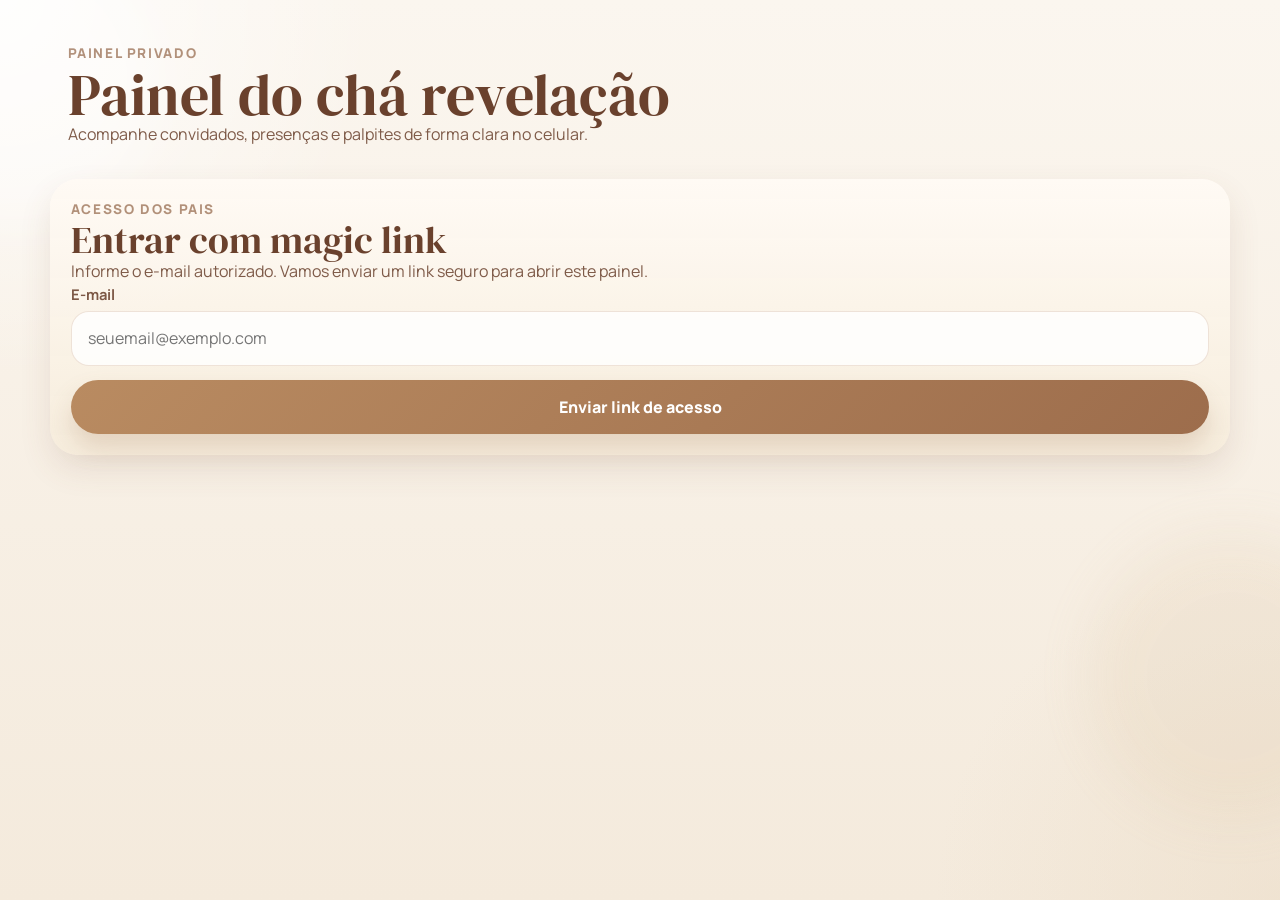
==== painel.html @ 6b30c066 "feat: add private admin dashboard" ====
<!DOCTYPE html>
<html lang="pt-BR">
  <head>
    <meta charset="UTF-8" />
    <meta name="viewport" content="width=device-width, initial-scale=1.0" />
    <title>Painel do Ch&aacute; Revele&ccedil;&atilde;o</title>
    <meta
      name="description"
      content="Painel administrativo do convite com presen&ccedil;as, palpites e resumo do evento."
    />
    <link rel="preconnect" href="https://fonts.googleapis.com" />
    <link rel="preconnect" href="https://fonts.gstatic.com" crossorigin />
    <link
      href="https://fonts.googleapis.com/css2?family=DM+Serif+Display:ital@0;1&family=Manrope:wght@400;500;600;700;800&display=swap"
      rel="stylesheet"
    />
    <link rel="stylesheet" href="./painel.css" />
  </head>
  <body>
    <div class="admin-ambient admin-ambient-left"></div>
    <div class="admin-ambient admin-ambient-right"></div>

    <main class="admin-page">
      <section class="admin-shell">
        <header class="admin-hero">
          <div>
            <p class="admin-kicker">Painel privado</p>
            <h1>Painel do ch&aacute; revela&ccedil;&atilde;o</h1>
            <p class="admin-subtitle">
              Acompanhe convidados, presen&ccedil;as e palpites de forma clara no celular.
            </p>
          </div>
          <div class="admin-hero-actions">
            <button class="admin-secondary-button" id="admin-print-button" type="button" hidden>
              Baixar PDF
            </button>
            <button class="admin-secondary-button" id="admin-logout-button" type="button" hidden>
              Sair
            </button>
          </div>
        </header>

        <section class="admin-card admin-auth-card" id="admin-auth-card">
          <p class="admin-card-kicker">Acesso dos pais</p>
          <h2>Entrar com magic link</h2>
          <p class="admin-copy">
            Informe o e-mail autorizado. Vamos enviar um link seguro para abrir este painel.
          </p>

          <form class="admin-auth-form" id="admin-login-form">
            <label class="admin-field">
              <span>E-mail</span>
              <input
                id="admin-email"
                name="email"
                type="email"
                inputmode="email"
                autocomplete="email"
                placeholder="seuemail@exemplo.com"
                required
              />
            </label>
            <button class="admin-primary-button" id="admin-login-button" type="submit">
              Enviar link de acesso
            </button>
          </form>

          <p class="admin-feedback" id="admin-auth-feedback" hidden></p>
        </section>

        <section class="admin-dashboard" id="admin-dashboard" hidden>
          <section class="admin-summary-grid" id="admin-summary-grid">
            <article class="admin-stat-card">
              <p class="admin-stat-label">Convidados</p>
              <strong class="admin-stat-value" id="stat-total-guests">0</strong>
              <span class="admin-stat-note">base atual</span>
            </article>
            <article class="admin-stat-card">
              <p class="admin-stat-label">Confirmados</p>
              <strong class="admin-stat-value" id="stat-confirmed">0</strong>
              <span class="admin-stat-note" id="stat-confirmed-rate">0%</span>
            </article>
            <article class="admin-stat-card">
              <p class="admin-stat-label">Pendentes</p>
              <strong class="admin-stat-value" id="stat-pending">0</strong>
              <span class="admin-stat-note">ainda sem resposta</span>
            </article>
            <article class="admin-stat-card">
              <p class="admin-stat-label">Palpites</p>
              <strong class="admin-stat-value" id="stat-total-votes">0</strong>
              <span class="admin-stat-note">votos &uacute;nicos</span>
            </article>
            <article class="admin-stat-card admin-stat-card-accent-girl">
              <p class="admin-stat-label">Helena</p>
              <strong class="admin-stat-value" id="stat-girl-votes">0</strong>
              <span class="admin-stat-note" id="stat-girl-rate">0%</span>
            </article>
            <article class="admin-stat-card admin-stat-card-accent-boy">
              <p class="admin-stat-label">Heitor</p>
              <strong class="admin-stat-value" id="stat-boy-votes">0</strong>
              <span class="admin-stat-note" id="stat-boy-rate">0%</span>
            </article>
          </section>

          <section class="admin-chart-grid">
            <article class="admin-card admin-chart-card">
              <div class="admin-card-header">
                <div>
                  <p class="admin-card-kicker">Presen&ccedil;a</p>
                  <h2>Resumo de confirma&ccedil;&otilde;es</h2>
                </div>
              </div>
              <div class="admin-chart-layout">
                <div class="admin-donut" id="presence-donut" aria-hidden="true">
                  <div class="admin-donut-hole">
                    <strong id="presence-donut-center">0%</strong>
                    <span>confirmado</span>
                  </div>
                </div>
                <div class="admin-legend">
                  <div class="admin-legend-item">
                    <span class="admin-legend-dot admin-legend-dot-confirmed"></span>
                    <div>
                      <strong id="presence-confirmed-legend">0</strong>
                      <span>Confirmados</span>
                    </div>
                  </div>
                  <div class="admin-legend-item">
                    <span class="admin-legend-dot admin-legend-dot-pending"></span>
                    <div>
                      <strong id="presence-pending-legend">0</strong>
                      <span>Pendentes</span>
                    </div>
                  </div>
                </div>
              </div>
            </article>

            <article class="admin-card admin-chart-card">
              <div class="admin-card-header">
                <div>
                  <p class="admin-card-kicker">Palpites</p>
                  <h2>Como est&aacute; a disputa</h2>
                </div>
              </div>
              <div class="admin-chart-layout">
                <div class="admin-donut admin-donut-votes" id="vote-donut" aria-hidden="true">
                  <div class="admin-donut-hole">
                    <strong id="vote-donut-center">0</strong>
                    <span>palpites</span>
                  </div>
                </div>
                <div class="admin-legend">
                  <div class="admin-legend-item">
                    <span class="admin-legend-dot admin-legend-dot-girl"></span>
                    <div>
                      <strong id="vote-girl-legend">0</strong>
                      <span>Helena</span>
                    </div>
                  </div>
                  <div class="admin-legend-item">
                    <span class="admin-legend-dot admin-legend-dot-boy"></span>
                    <div>
                      <strong id="vote-boy-legend">0</strong>
                      <span>Heitor</span>
                    </div>
                  </div>
                </div>
              </div>
              <div class="admin-bar-compare">
                <div class="admin-bar-track">
                  <span class="admin-bar-fill admin-bar-fill-girl" id="vote-girl-bar"></span>
                </div>
                <div class="admin-bar-track">
                  <span class="admin-bar-fill admin-bar-fill-boy" id="vote-boy-bar"></span>
                </div>
              </div>
            </article>
          </section>

          <section class="admin-card admin-controls-card">
            <div class="admin-card-header">
              <div>
                <p class="admin-card-kicker">Convidados</p>
                <h2>Buscar e filtrar</h2>
              </div>
            </div>
            <div class="admin-controls-grid">
              <label class="admin-field">
                <span>Buscar nome</span>
                <input
                  id="guest-search"
                  type="search"
                  inputmode="search"
                  placeholder="Digite um nome"
                />
              </label>
              <label class="admin-field">
                <span>Presen&ccedil;a</span>
                <select id="attendance-filter">
                  <option value="all">Todos</option>
                  <option value="confirmed">Confirmados</option>
                  <option value="pending">Pendentes</option>
                </select>
              </label>
              <label class="admin-field">
                <span>Palpite</span>
                <select id="vote-filter">
                  <option value="all">Todos</option>
                  <option value="voted">J&aacute; votaram</option>
                  <option value="not_voted">Ainda n&atilde;o votaram</option>
                  <option value="menina">Helena</option>
                  <option value="menino">Heitor</option>
                </select>
              </label>
            </div>
          </section>

          <section class="admin-card">
            <div class="admin-card-header">
              <div>
                <p class="admin-card-kicker">Vis&atilde;o geral</p>
                <h2>Lista de convidados</h2>
              </div>
              <span class="admin-inline-note" id="guest-results-note">0 resultados</span>
            </div>
            <div class="admin-guest-list" id="admin-guest-list"></div>
          </section>

          <section class="admin-card">
            <div class="admin-card-header">
              <div>
                <p class="admin-card-kicker">&Uacute;ltimos movimentos</p>
                <h2>Palpites recentes</h2>
              </div>
            </div>
            <div class="admin-activity-list" id="admin-activity-list"></div>
          </section>
        </section>
      </section>
    </main>

    <script src="./config.js"></script>
    <script src="./painel.js"></script>
  </body>
</html>
---- painel.css ----
:root {
  --admin-cream-50: #fffaf4;
  --admin-cream-100: #f8efe2;
  --admin-cream-200: #f0e2cb;
  --admin-sand-300: #dcc09c;
  --admin-caramel-400: #b5855d;
  --admin-brown-500: #94684b;
  --admin-brown-700: #6a412d;
  --admin-brown-900: #533222;
  --admin-rose-400: #e6adc7;
  --admin-rose-500: #d88baa;
  --admin-blue-400: #a8c5e4;
  --admin-blue-500: #84add7;
  --admin-olive-300: #d7d8c8;
  --admin-shadow-soft: 0 24px 70px rgba(110, 76, 54, 0.12);
  --admin-shadow-card: 0 14px 32px rgba(123, 82, 55, 0.12);
  --admin-font-display: "DM Serif Display", serif;
  --admin-font-ui: "Manrope", sans-serif;
  --admin-page-width: min(calc(100vw - 1rem), 1180px);
}

* {
  box-sizing: border-box;
}

html,
body {
  margin: 0;
  min-height: 100%;
}

body {
  font-family: var(--admin-font-ui);
  color: var(--admin-brown-700);
  background:
    radial-gradient(circle at top left, rgba(255, 255, 255, 0.82), transparent 24%),
    radial-gradient(circle at bottom right, rgba(235, 220, 199, 0.52), transparent 22%),
    linear-gradient(180deg, #fbf6ef 0%, #f4eadc 100%);
  overflow-x: hidden;
}

button,
input,
select {
  font: inherit;
}

.admin-ambient {
  position: fixed;
  width: 18rem;
  height: 18rem;
  border-radius: 50%;
  filter: blur(26px);
  opacity: 0.45;
  pointer-events: none;
}

.admin-ambient-left {
  top: -4rem;
  left: -8rem;
  background: rgba(255, 255, 255, 0.84);
}

.admin-ambient-right {
  right: -6rem;
  bottom: 5rem;
  background: rgba(220, 192, 156, 0.34);
}

.admin-page {
  width: var(--admin-page-width);
  margin: 0 auto;
  padding: 1rem 0 2rem;
}

.admin-shell {
  position: relative;
  z-index: 1;
}

.admin-hero {
  display: flex;
  flex-direction: column;
  gap: 1rem;
  padding: 1.25rem 1.1rem 1rem;
}

.admin-kicker,
.admin-card-kicker {
  margin: 0 0 0.35rem;
  font-size: 0.84rem;
  font-weight: 800;
  letter-spacing: 0.12em;
  text-transform: uppercase;
  color: rgba(148, 104, 75, 0.72);
}

.admin-hero h1,
.admin-card h2 {
  margin: 0;
  font-family: var(--admin-font-display);
  font-weight: 400;
  line-height: 0.95;
  color: var(--admin-brown-700);
}

.admin-hero h1 {
  font-size: clamp(2.2rem, 7vw, 3.6rem);
}

.admin-card h2 {
  font-size: clamp(1.7rem, 6vw, 2.35rem);
}

.admin-subtitle,
.admin-copy {
  margin: 0;
  max-width: 42rem;
  font-size: 1rem;
  line-height: 1.55;
  color: rgba(106, 65, 45, 0.86);
}

.admin-hero-actions {
  display: flex;
  flex-wrap: wrap;
  gap: 0.75rem;
}

.admin-card {
  margin: 0 0 1rem;
  padding: 1.2rem;
  border-radius: 28px;
  background: linear-gradient(180deg, rgba(255, 250, 244, 0.97), rgba(246, 236, 220, 0.94));
  box-shadow: var(--admin-shadow-card);
}

.admin-auth-card {
  padding: 1.3rem;
}

.admin-auth-form,
.admin-controls-grid {
  display: grid;
  gap: 0.9rem;
}

.admin-field {
  display: grid;
  gap: 0.45rem;
}

.admin-field span {
  font-size: 0.92rem;
  font-weight: 700;
  color: rgba(106, 65, 45, 0.88);
}

.admin-field input,
.admin-field select {
  width: 100%;
  min-height: 3.3rem;
  padding: 0.95rem 1rem;
  border: 1px solid rgba(181, 133, 93, 0.22);
  border-radius: 18px;
  background: rgba(255, 255, 255, 0.82);
  color: var(--admin-brown-700);
  outline: none;
  transition:
    border-color 0.24s ease,
    box-shadow 0.24s ease,
    transform 0.24s ease;
}

.admin-field input:focus,
.admin-field select:focus {
  border-color: rgba(181, 133, 93, 0.52);
  box-shadow: 0 0 0 4px rgba(181, 133, 93, 0.1);
}

.admin-primary-button,
.admin-secondary-button {
  border: 0;
  border-radius: 999px;
  cursor: pointer;
  transition:
    transform 0.22s ease,
    box-shadow 0.22s ease,
    background 0.22s ease;
}

.admin-primary-button {
  min-height: 3.4rem;
  padding: 0.95rem 1.4rem;
  background: linear-gradient(135deg, #b98b61 0%, #9d6d4c 100%);
  color: #fff;
  font-weight: 800;
  box-shadow: 0 14px 24px rgba(157, 109, 76, 0.22);
}

.admin-secondary-button {
  min-height: 3rem;
  padding: 0.85rem 1.2rem;
  background: rgba(255, 255, 255, 0.72);
  color: var(--admin-brown-700);
  font-weight: 700;
  border: 1px solid rgba(181, 133, 93, 0.18);
}

.admin-primary-button:hover,
.admin-secondary-button:hover {
  transform: translateY(-1px);
}

.admin-feedback {
  margin: 0.95rem 0 0;
  padding: 0.9rem 1rem;
  border-radius: 16px;
  background: rgba(181, 133, 93, 0.1);
  color: var(--admin-brown-700);
  font-size: 0.94rem;
  line-height: 1.45;
}

.admin-feedback.is-error {
  background: rgba(216, 139, 170, 0.14);
  color: #8c4568;
}

.admin-dashboard[hidden],
.admin-auth-card[hidden] {
  display: none !important;
}

.admin-summary-grid,
.admin-chart-grid {
  display: grid;
  gap: 0.9rem;
}

.admin-summary-grid {
  grid-template-columns: repeat(2, minmax(0, 1fr));
  margin-bottom: 1rem;
}

.admin-stat-card {
  padding: 1.1rem 1rem;
  border-radius: 22px;
  background: rgba(255, 255, 255, 0.7);
  box-shadow: inset 0 1px 0 rgba(255, 255, 255, 0.75);
}

.admin-stat-card-accent-girl {
  background: linear-gradient(180deg, rgba(255, 240, 247, 0.88), rgba(255, 255, 255, 0.72));
}

.admin-stat-card-accent-boy {
  background: linear-gradient(180deg, rgba(239, 246, 255, 0.88), rgba(255, 255, 255, 0.72));
}

.admin-stat-label,
.admin-stat-note {
  margin: 0;
}

.admin-stat-label {
  font-size: 0.86rem;
  font-weight: 800;
  letter-spacing: 0.06em;
  text-transform: uppercase;
  color: rgba(106, 65, 45, 0.68);
}

.admin-stat-value {
  display: block;
  margin-top: 0.45rem;
  font-size: 2rem;
  line-height: 1;
  font-family: var(--admin-font-display);
  color: var(--admin-brown-900);
}

.admin-stat-note {
  margin-top: 0.35rem;
  font-size: 0.86rem;
  color: rgba(106, 65, 45, 0.7);
}

.admin-card-header {
  display: flex;
  align-items: flex-start;
  justify-content: space-between;
  gap: 0.8rem;
  margin-bottom: 1rem;
}

.admin-inline-note {
  display: inline-flex;
  align-items: center;
  min-height: 2rem;
  padding: 0.3rem 0.8rem;
  border-radius: 999px;
  background: rgba(148, 104, 75, 0.1);
  color: rgba(106, 65, 45, 0.82);
  font-size: 0.82rem;
  font-weight: 700;
}

.admin-chart-layout {
  display: grid;
  gap: 1rem;
  justify-items: center;
}

.admin-donut {
  --fill-angle: 180deg;
  --fill-start: var(--admin-caramel-400);
  --fill-end: var(--admin-brown-500);
  width: 11.4rem;
  height: 11.4rem;
  border-radius: 50%;
  background:
    radial-gradient(circle at center, rgba(255, 255, 255, 0.94) 0 47%, transparent 48% 100%),
    conic-gradient(
      from -90deg,
      var(--fill-start) 0deg,
      var(--fill-end) var(--fill-angle),
      rgba(220, 192, 156, 0.22) var(--fill-angle) 360deg
    );
  display: grid;
  place-items: center;
  box-shadow: inset 0 0 0 1px rgba(181, 133, 93, 0.08);
}

.admin-donut-votes {
  --fill-start: var(--admin-rose-500);
  --fill-end: var(--admin-blue-500);
}

.admin-donut-hole {
  width: 6.65rem;
  height: 6.65rem;
  border-radius: 50%;
  display: grid;
  place-items: center;
  text-align: center;
  background: linear-gradient(180deg, rgba(255, 255, 255, 0.92), rgba(249, 241, 228, 0.92));
  box-shadow: inset 0 1px 0 rgba(255, 255, 255, 0.85);
}

.admin-donut-hole strong {
  display: block;
  font-family: var(--admin-font-display);
  font-size: 1.65rem;
  line-height: 1;
}

.admin-donut-hole span {
  display: block;
  margin-top: 0.15rem;
  font-size: 0.78rem;
  font-weight: 700;
  color: rgba(106, 65, 45, 0.66);
}

.admin-legend {
  display: grid;
  gap: 0.7rem;
  width: 100%;
}

.admin-legend-item {
  display: flex;
  align-items: center;
  gap: 0.75rem;
  padding: 0.75rem 0.85rem;
  border-radius: 18px;
  background: rgba(255, 255, 255, 0.68);
}

.admin-legend-dot {
  width: 0.9rem;
  height: 0.9rem;
  border-radius: 50%;
  flex: 0 0 auto;
}

.admin-legend-dot-confirmed {
  background: var(--admin-caramel-400);
}

.admin-legend-dot-pending {
  background: var(--admin-olive-300);
}

.admin-legend-dot-girl {
  background: var(--admin-rose-500);
}

.admin-legend-dot-boy {
  background: var(--admin-blue-500);
}

.admin-legend-item strong {
  display: block;
  font-size: 1rem;
  color: var(--admin-brown-900);
}

.admin-legend-item span:last-child {
  font-size: 0.84rem;
  color: rgba(106, 65, 45, 0.68);
}

.admin-bar-compare {
  display: grid;
  gap: 0.6rem;
  margin-top: 1rem;
}

.admin-bar-track {
  width: 100%;
  height: 0.82rem;
  border-radius: 999px;
  background: rgba(220, 192, 156, 0.24);
  overflow: hidden;
}

.admin-bar-fill {
  display: block;
  height: 100%;
  width: 0%;
  border-radius: inherit;
  transition: width 0.3s ease;
}

.admin-bar-fill-girl {
  background: linear-gradient(90deg, #efbad0, var(--admin-rose-500));
}

.admin-bar-fill-boy {
  background: linear-gradient(90deg, #bfd5eb, var(--admin-blue-500));
}

.admin-guest-list,
.admin-activity-list {
  display: grid;
  gap: 0.85rem;
}

.admin-guest-item,
.admin-activity-item {
  padding: 0.95rem 1rem;
  border-radius: 20px;
  background: rgba(255, 255, 255, 0.72);
  box-shadow: inset 0 1px 0 rgba(255, 255, 255, 0.8);
}

.admin-guest-top,
.admin-activity-top {
  display: flex;
  align-items: flex-start;
  justify-content: space-between;
  gap: 0.9rem;
}

.admin-guest-name,
.admin-activity-name {
  margin: 0;
  font-size: 1rem;
  font-weight: 800;
  color: var(--admin-brown-900);
}

.admin-guest-meta,
.admin-activity-meta {
  margin: 0.28rem 0 0;
  font-size: 0.86rem;
  color: rgba(106, 65, 45, 0.72);
}

.admin-chip-row {
  display: flex;
  flex-wrap: wrap;
  gap: 0.5rem;
  margin-top: 0.8rem;
}

.admin-chip {
  display: inline-flex;
  align-items: center;
  min-height: 1.9rem;
  padding: 0.3rem 0.7rem;
  border-radius: 999px;
  font-size: 0.8rem;
  font-weight: 800;
  letter-spacing: 0.02em;
}

.admin-chip-confirmed {
  background: rgba(181, 133, 93, 0.14);
  color: #8d6345;
}

.admin-chip-pending {
  background: rgba(215, 216, 200, 0.38);
  color: #7c7d6b;
}

.admin-chip-girl {
  background: rgba(232, 171, 198, 0.2);
  color: #a45677;
}

.admin-chip-boy {
  background: rgba(168, 197, 228, 0.24);
  color: #527ca5;
}

.admin-chip-empty {
  background: rgba(255, 255, 255, 0.64);
  color: rgba(106, 65, 45, 0.56);
}

.admin-empty {
  padding: 1rem;
  border-radius: 18px;
  background: rgba(255, 255, 255, 0.6);
  color: rgba(106, 65, 45, 0.72);
  font-size: 0.92rem;
  text-align: center;
}

@media (min-width: 760px) {
  .admin-page {
    padding-top: 1.5rem;
  }

  .admin-summary-grid {
    grid-template-columns: repeat(3, minmax(0, 1fr));
  }

  .admin-chart-grid {
    grid-template-columns: repeat(2, minmax(0, 1fr));
  }

  .admin-controls-grid {
    grid-template-columns: 1.3fr 0.8fr 0.8fr;
  }

  .admin-chart-layout {
    grid-template-columns: minmax(0, 12rem) minmax(0, 1fr);
    align-items: center;
  }
}

@media print {
  body {
    background: #fff;
  }

  .admin-ambient,
  .admin-auth-card,
  .admin-hero-actions,
  .admin-controls-card {
    display: none !important;
  }

  .admin-page {
    width: 100%;
    padding: 0;
  }

  .admin-card,
  .admin-stat-card {
    box-shadow: none;
    border: 1px solid rgba(148, 104, 75, 0.18);
    background: #fff;
  }

  .admin-summary-grid,
  .admin-chart-grid {
    page-break-inside: avoid;
  }
}
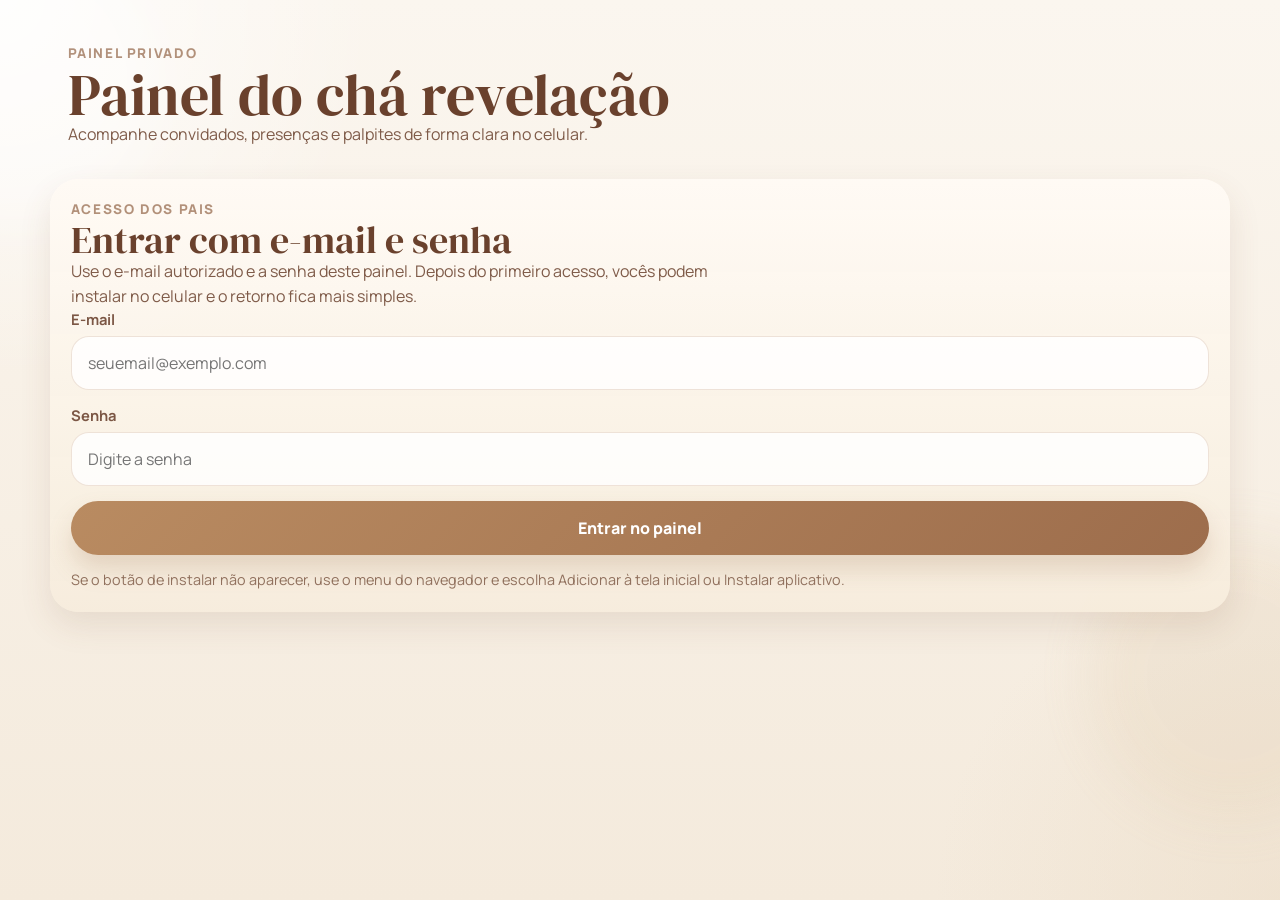
==== commit 027e89fb: "feat: simplify admin panel login and install flow" ====
--- a/painel.html
+++ b/painel.html
@@ -4,10 +4,13 @@
     <meta charset="UTF-8" />
     <meta name="viewport" content="width=device-width, initial-scale=1.0" />
     <title>Painel do Ch&aacute; Revele&ccedil;&atilde;o</title>
+    <meta name="theme-color" content="#f6ecdc" />
     <meta
       name="description"
       content="Painel administrativo do convite com presen&ccedil;as, palpites e resumo do evento."
     />
+    <link rel="manifest" href="./painel.webmanifest" />
+    <link rel="apple-touch-icon" href="./referencias/urso3.png" />
     <link rel="preconnect" href="https://fonts.googleapis.com" />
     <link rel="preconnect" href="https://fonts.gstatic.com" crossorigin />
     <link
@@ -31,6 +34,9 @@
             </p>
           </div>
           <div class="admin-hero-actions">
+            <button class="admin-secondary-button" id="admin-install-button" type="button" hidden>
+              Instalar painel
+            </button>
             <button class="admin-secondary-button" id="admin-print-button" type="button" hidden>
               Baixar PDF
             </button>
@@ -42,9 +48,9 @@
 
         <section class="admin-card admin-auth-card" id="admin-auth-card">
           <p class="admin-card-kicker">Acesso dos pais</p>
-          <h2>Entrar com magic link</h2>
+          <h2>Entrar com e-mail e senha</h2>
           <p class="admin-copy">
-            Informe o e-mail autorizado. Vamos enviar um link seguro para abrir este painel.
+            Use o e-mail autorizado e a senha deste painel. Depois do primeiro acesso, voc&ecirc;s podem instalar no celular e o retorno fica mais simples.
           </p>
 
           <form class="admin-auth-form" id="admin-login-form">
@@ -60,12 +66,24 @@
                 required
               />
             </label>
+            <label class="admin-field">
+              <span>Senha</span>
+              <input
+                id="admin-password"
+                name="password"
+                type="password"
+                autocomplete="current-password"
+                placeholder="Digite a senha"
+                required
+              />
+            </label>
             <button class="admin-primary-button" id="admin-login-button" type="submit">
-              Enviar link de acesso
+              Entrar no painel
             </button>
           </form>
 
           <p class="admin-feedback" id="admin-auth-feedback" hidden></p>
+          <p class="admin-install-hint" id="admin-install-hint" hidden></p>
         </section>
 
         <section class="admin-dashboard" id="admin-dashboard" hidden>
--- a/painel.css
+++ b/painel.css
@@ -227,6 +227,13 @@
   color: #8c4568;
 }
 
+.admin-install-hint {
+  margin: 0.9rem 0 0;
+  font-size: 0.9rem;
+  line-height: 1.5;
+  color: rgba(106, 65, 45, 0.72);
+}
+
 .admin-dashboard[hidden],
 .admin-auth-card[hidden] {
   display: none !important;
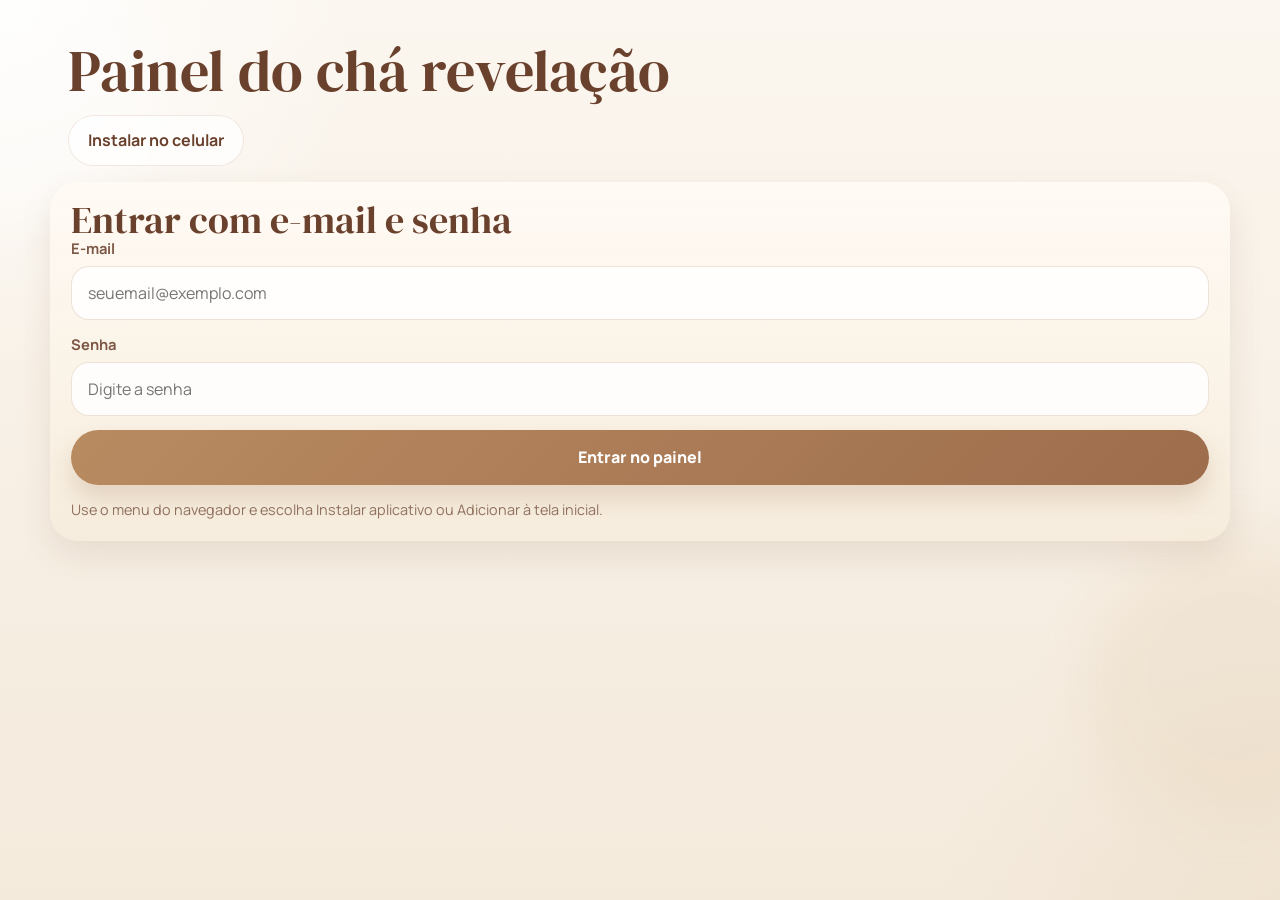
==== commit e2d8f6e5: "refactor: simplify admin panel copy and install flow" ====
--- a/painel.html
+++ b/painel.html
@@ -27,15 +27,11 @@
       <section class="admin-shell">
         <header class="admin-hero">
           <div>
-            <p class="admin-kicker">Painel privado</p>
             <h1>Painel do ch&aacute; revela&ccedil;&atilde;o</h1>
-            <p class="admin-subtitle">
-              Acompanhe convidados, presen&ccedil;as e palpites de forma clara no celular.
-            </p>
           </div>
           <div class="admin-hero-actions">
             <button class="admin-secondary-button" id="admin-install-button" type="button" hidden>
-              Instalar painel
+              Instalar no celular
             </button>
             <button class="admin-secondary-button" id="admin-print-button" type="button" hidden>
               Baixar PDF
@@ -47,11 +43,7 @@
         </header>
 
         <section class="admin-card admin-auth-card" id="admin-auth-card">
-          <p class="admin-card-kicker">Acesso dos pais</p>
           <h2>Entrar com e-mail e senha</h2>
-          <p class="admin-copy">
-            Use o e-mail autorizado e a senha deste painel. Depois do primeiro acesso, voc&ecirc;s podem instalar no celular e o retorno fica mais simples.
-          </p>
 
           <form class="admin-auth-form" id="admin-login-form">
             <label class="admin-field">
@@ -91,7 +83,6 @@
             <article class="admin-stat-card">
               <p class="admin-stat-label">Convidados</p>
               <strong class="admin-stat-value" id="stat-total-guests">0</strong>
-              <span class="admin-stat-note">base atual</span>
             </article>
             <article class="admin-stat-card">
               <p class="admin-stat-label">Confirmados</p>
@@ -101,12 +92,10 @@
             <article class="admin-stat-card">
               <p class="admin-stat-label">Pendentes</p>
               <strong class="admin-stat-value" id="stat-pending">0</strong>
-              <span class="admin-stat-note">ainda sem resposta</span>
             </article>
             <article class="admin-stat-card">
               <p class="admin-stat-label">Palpites</p>
               <strong class="admin-stat-value" id="stat-total-votes">0</strong>
-              <span class="admin-stat-note">votos &uacute;nicos</span>
             </article>
             <article class="admin-stat-card admin-stat-card-accent-girl">
               <p class="admin-stat-label">Helena</p>
@@ -124,8 +113,7 @@
             <article class="admin-card admin-chart-card">
               <div class="admin-card-header">
                 <div>
-                  <p class="admin-card-kicker">Presen&ccedil;a</p>
-                  <h2>Resumo de confirma&ccedil;&otilde;es</h2>
+                  <h2>Presen&ccedil;as</h2>
                 </div>
               </div>
               <div class="admin-chart-layout">
@@ -157,8 +145,7 @@
             <article class="admin-card admin-chart-card">
               <div class="admin-card-header">
                 <div>
-                  <p class="admin-card-kicker">Palpites</p>
-                  <h2>Como est&aacute; a disputa</h2>
+                  <h2>Palpites</h2>
                 </div>
               </div>
               <div class="admin-chart-layout">
@@ -199,7 +186,6 @@
           <section class="admin-card admin-controls-card">
             <div class="admin-card-header">
               <div>
-                <p class="admin-card-kicker">Convidados</p>
                 <h2>Buscar e filtrar</h2>
               </div>
             </div>
@@ -237,7 +223,6 @@
           <section class="admin-card">
             <div class="admin-card-header">
               <div>
-                <p class="admin-card-kicker">Vis&atilde;o geral</p>
                 <h2>Lista de convidados</h2>
               </div>
               <span class="admin-inline-note" id="guest-results-note">0 resultados</span>
@@ -248,7 +233,6 @@
           <section class="admin-card">
             <div class="admin-card-header">
               <div>
-                <p class="admin-card-kicker">&Uacute;ltimos movimentos</p>
                 <h2>Palpites recentes</h2>
               </div>
             </div>
--- a/painel.css
+++ b/painel.css
@@ -493,6 +493,34 @@
   margin-top: 0.8rem;
 }
 
+.admin-guest-actions {
+  margin-top: 0.85rem;
+  display: flex;
+  align-items: center;
+  gap: 0.75rem;
+}
+
+.admin-invite-button {
+  display: inline-flex;
+  align-items: center;
+  justify-content: center;
+  min-height: 2.4rem;
+  padding: 0.55rem 0.95rem;
+  border-radius: 999px;
+  background: linear-gradient(135deg, #c19167 0%, #9e6c4b 100%);
+  color: #fff;
+  font-size: 0.86rem;
+  font-weight: 800;
+  letter-spacing: 0.01em;
+  text-decoration: none;
+  box-shadow: 0 10px 20px rgba(157, 109, 76, 0.18);
+}
+
+.admin-action-hint {
+  font-size: 0.82rem;
+  color: rgba(106, 65, 45, 0.58);
+}
+
 .admin-chip {
   display: inline-flex;
   align-items: center;
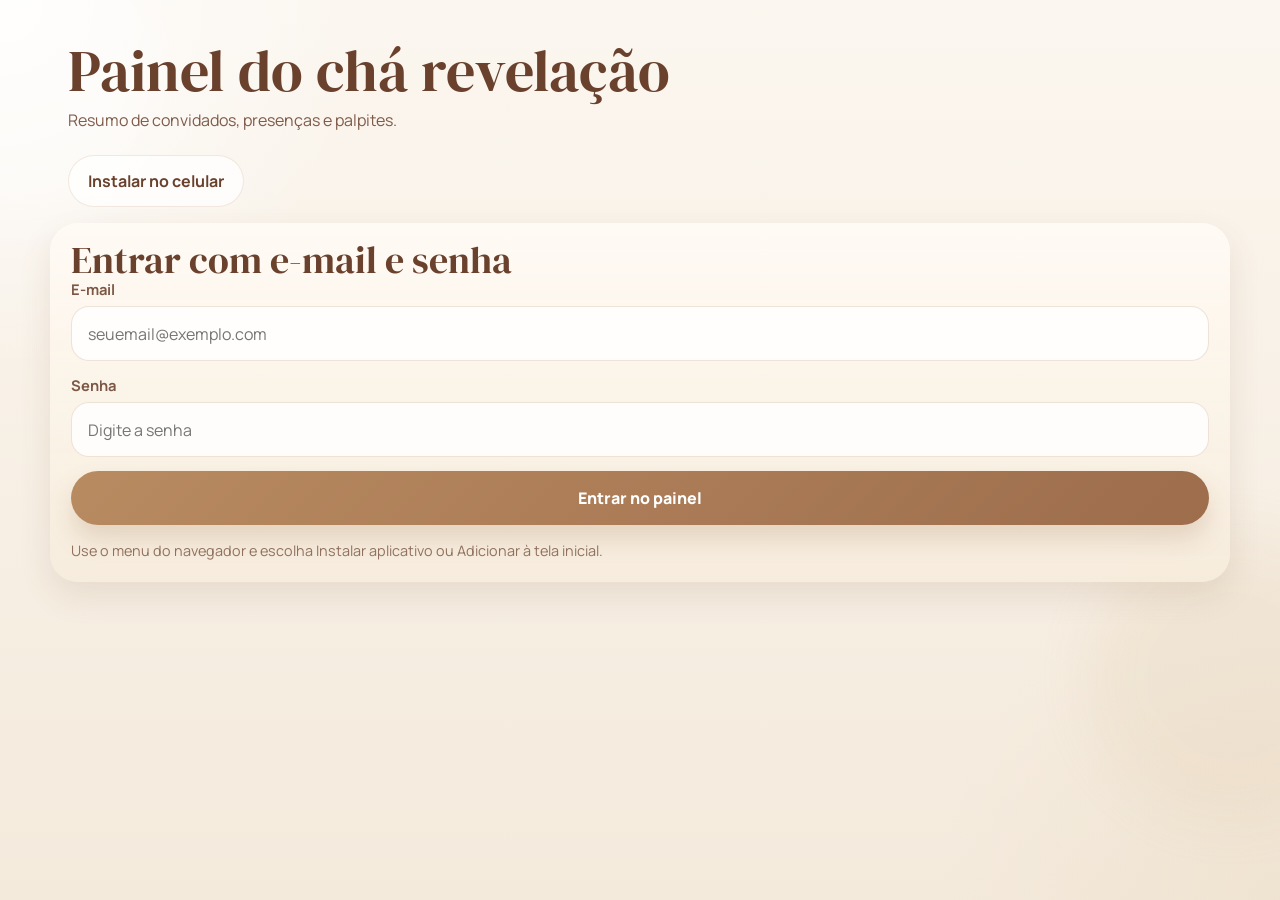
==== commit 94569919: "style: polish admin pdf report layout" ====
--- a/painel.html
+++ b/painel.html
@@ -10,7 +10,7 @@
       content="Painel administrativo do convite com presen&ccedil;as, palpites e resumo do evento."
     />
     <link rel="manifest" href="./painel.webmanifest" />
-    <link rel="apple-touch-icon" href="./referencias/urso3.png" />
+    <link rel="apple-touch-icon" href="./painel-icon-192.png" />
     <link rel="preconnect" href="https://fonts.googleapis.com" />
     <link rel="preconnect" href="https://fonts.gstatic.com" crossorigin />
     <link
@@ -28,6 +28,10 @@
         <header class="admin-hero">
           <div>
             <h1>Painel do ch&aacute; revela&ccedil;&atilde;o</h1>
+            <p class="admin-subtitle admin-print-summary">
+              Resumo de convidados, presen&ccedil;as e palpites.
+            </p>
+            <p class="admin-print-generated" id="admin-print-generated"></p>
           </div>
           <div class="admin-hero-actions">
             <button class="admin-secondary-button" id="admin-install-button" type="button" hidden>
@@ -228,6 +232,15 @@
               <span class="admin-inline-note" id="guest-results-note">0 resultados</span>
             </div>
             <div class="admin-guest-list" id="admin-guest-list"></div>
+            <div class="admin-pagination" id="admin-pagination" hidden>
+              <button class="admin-secondary-button admin-pagination-button" id="guest-prev-page" type="button">
+                Anterior
+              </button>
+              <span class="admin-pagination-note" id="guest-page-note">Página 1 de 1</span>
+              <button class="admin-secondary-button admin-pagination-button" id="guest-next-page" type="button">
+                Próxima
+              </button>
+            </div>
           </section>
 
           <section class="admin-card">
--- a/painel.css
+++ b/painel.css
@@ -121,6 +121,17 @@
   color: rgba(106, 65, 45, 0.86);
 }
 
+.admin-print-summary {
+  margin-top: 0.55rem;
+}
+
+.admin-print-generated {
+  margin: 0.45rem 0 0;
+  font-size: 0.88rem;
+  font-weight: 700;
+  color: rgba(106, 65, 45, 0.62);
+}
+
 .admin-hero-actions {
   display: flex;
   flex-wrap: wrap;
@@ -225,6 +236,39 @@
 .admin-feedback.is-error {
   background: rgba(216, 139, 170, 0.14);
   color: #8c4568;
+}
+
+.admin-toast {
+  position: fixed;
+  left: 50%;
+  bottom: 1.25rem;
+  z-index: 80;
+  min-width: min(22rem, calc(100vw - 2rem));
+  max-width: calc(100vw - 2rem);
+  padding: 0.95rem 1.1rem;
+  border-radius: 16px;
+  background: rgba(83, 50, 34, 0.94);
+  color: #fffaf4;
+  box-shadow: 0 18px 34px rgba(83, 50, 34, 0.26);
+  font-size: 0.92rem;
+  font-weight: 700;
+  line-height: 1.4;
+  text-align: center;
+  opacity: 0;
+  transform: translate(-50%, 12px);
+  pointer-events: none;
+  transition:
+    opacity 0.24s ease,
+    transform 0.24s ease;
+}
+
+.admin-toast.is-visible {
+  opacity: 1;
+  transform: translate(-50%, 0);
+}
+
+.admin-toast.is-error {
+  background: rgba(140, 69, 104, 0.96);
 }
 
 .admin-install-hint {
@@ -498,6 +542,7 @@
   display: flex;
   align-items: center;
   gap: 0.75rem;
+  flex-wrap: wrap;
 }
 
 .admin-invite-button {
@@ -516,6 +561,22 @@
   box-shadow: 0 10px 20px rgba(157, 109, 76, 0.18);
 }
 
+.admin-copy-button {
+  display: inline-flex;
+  align-items: center;
+  justify-content: center;
+  min-height: 2.4rem;
+  padding: 0.55rem 0.95rem;
+  border: 1px solid rgba(181, 133, 93, 0.22);
+  border-radius: 999px;
+  background: rgba(255, 255, 255, 0.82);
+  color: var(--admin-brown-700);
+  font-size: 0.86rem;
+  font-weight: 800;
+  letter-spacing: 0.01em;
+  box-shadow: 0 8px 16px rgba(157, 109, 76, 0.08);
+}
+
 .admin-action-hint {
   font-size: 0.82rem;
   color: rgba(106, 65, 45, 0.58);
@@ -566,6 +627,35 @@
   text-align: center;
 }
 
+.admin-pagination {
+  display: flex;
+  align-items: center;
+  justify-content: space-between;
+  gap: 0.75rem;
+  margin-top: 1rem;
+  padding-top: 0.25rem;
+}
+
+.admin-pagination-button {
+  min-height: 2.65rem;
+  min-width: 6.6rem;
+  padding: 0.7rem 1rem;
+}
+
+.admin-pagination-button:disabled {
+  opacity: 0.45;
+  cursor: default;
+  transform: none;
+}
+
+.admin-pagination-note {
+  flex: 1;
+  text-align: center;
+  font-size: 0.88rem;
+  font-weight: 700;
+  color: rgba(106, 65, 45, 0.72);
+}
+
 @media (min-width: 760px) {
   .admin-page {
     padding-top: 1.5rem;
@@ -587,23 +677,68 @@
     grid-template-columns: minmax(0, 12rem) minmax(0, 1fr);
     align-items: center;
   }
+
+  .admin-pagination {
+    justify-content: flex-end;
+  }
+
+  .admin-pagination-note {
+    flex: 0 0 auto;
+    min-width: 10rem;
+  }
 }
 
 @media print {
+  @page {
+    size: A4 portrait;
+    margin: 11mm 10mm 12mm;
+  }
+
   body {
     background: #fff;
+    color: #3f281b;
+    -webkit-print-color-adjust: exact;
+    print-color-adjust: exact;
   }
 
   .admin-ambient,
   .admin-auth-card,
   .admin-hero-actions,
-  .admin-controls-card {
+  .admin-controls-card,
+  .admin-toast,
+  .admin-pagination,
+  .admin-guest-actions {
     display: none !important;
   }
 
   .admin-page {
     width: 100%;
     padding: 0;
+  }
+
+  .admin-shell {
+    max-width: none;
+  }
+
+  .admin-hero {
+    gap: 0.35rem;
+    padding: 0 0 0.55rem;
+    margin-bottom: 0.6rem;
+    border-bottom: 1px solid rgba(148, 104, 75, 0.24);
+  }
+
+  .admin-hero h1 {
+    font-size: 2.15rem;
+    line-height: 0.98;
+  }
+
+  .admin-print-summary {
+    font-size: 0.9rem;
+    max-width: none;
+  }
+
+  .admin-print-generated {
+    font-size: 0.78rem;
   }
 
   .admin-card,
@@ -617,4 +752,144 @@
   .admin-chart-grid {
     page-break-inside: avoid;
   }
-}
+
+  .admin-summary-grid {
+    grid-template-columns: repeat(3, minmax(0, 1fr));
+    gap: 0.45rem;
+    margin-bottom: 0.7rem;
+  }
+
+  .admin-stat-card {
+    padding: 0.65rem 0.75rem;
+    border-radius: 14px;
+  }
+
+  .admin-stat-label {
+    font-size: 0.7rem;
+  }
+
+  .admin-stat-value {
+    margin-top: 0.25rem;
+    font-size: 1.45rem;
+  }
+
+  .admin-stat-note {
+    margin-top: 0.18rem;
+    font-size: 0.72rem;
+  }
+
+  .admin-chart-grid {
+    grid-template-columns: repeat(2, minmax(0, 1fr));
+    gap: 0.55rem;
+    margin-bottom: 0.7rem;
+  }
+
+  .admin-card {
+    margin-bottom: 0.6rem;
+    padding: 0.75rem 0.85rem;
+    border-radius: 16px;
+    break-inside: avoid;
+  }
+
+  .admin-card h2 {
+    font-size: 1.15rem;
+  }
+
+  .admin-card-header {
+    margin-bottom: 0.55rem;
+    align-items: center;
+  }
+
+  .admin-inline-note {
+    min-height: 1.7rem;
+    font-size: 0.72rem;
+    padding: 0.2rem 0.55rem;
+  }
+
+  .admin-chart-layout {
+    grid-template-columns: 7rem minmax(0, 1fr);
+    gap: 0.75rem;
+    align-items: center;
+    justify-items: stretch;
+  }
+
+  .admin-donut {
+    width: 6.6rem;
+    height: 6.6rem;
+  }
+
+  .admin-donut-hole {
+    width: 3.8rem;
+    height: 3.8rem;
+  }
+
+  .admin-donut-hole strong {
+    font-size: 1rem;
+  }
+
+  .admin-donut-hole span {
+    font-size: 0.58rem;
+  }
+
+  .admin-legend {
+    gap: 0.35rem;
+  }
+
+  .admin-legend-item {
+    padding: 0.45rem 0.55rem;
+    border-radius: 12px;
+  }
+
+  .admin-legend-item strong {
+    font-size: 0.82rem;
+  }
+
+  .admin-legend-item span:last-child {
+    font-size: 0.68rem;
+  }
+
+  .admin-bar-compare {
+    gap: 0.35rem;
+    margin-top: 0.6rem;
+  }
+
+  .admin-guest-list {
+    grid-template-columns: repeat(2, minmax(0, 1fr));
+    gap: 0.45rem;
+  }
+
+  .admin-guest-item,
+  .admin-activity-item {
+    padding: 0.65rem 0.7rem;
+    border-radius: 14px;
+  }
+
+  .admin-guest-name,
+  .admin-activity-name {
+    font-size: 0.86rem;
+    line-height: 1.15;
+  }
+
+  .admin-guest-meta,
+  .admin-activity-meta {
+    margin-top: 0.18rem;
+    font-size: 0.68rem;
+  }
+
+  .admin-chip-row {
+    gap: 0.3rem;
+    margin-top: 0.45rem;
+  }
+
+  .admin-chip {
+    min-height: 1.4rem;
+    padding: 0.16rem 0.48rem;
+    font-size: 0.62rem;
+    border-radius: 999px;
+  }
+
+  .admin-activity-list {
+    grid-template-columns: repeat(2, minmax(0, 1fr));
+    gap: 0.45rem;
+  }
+}
